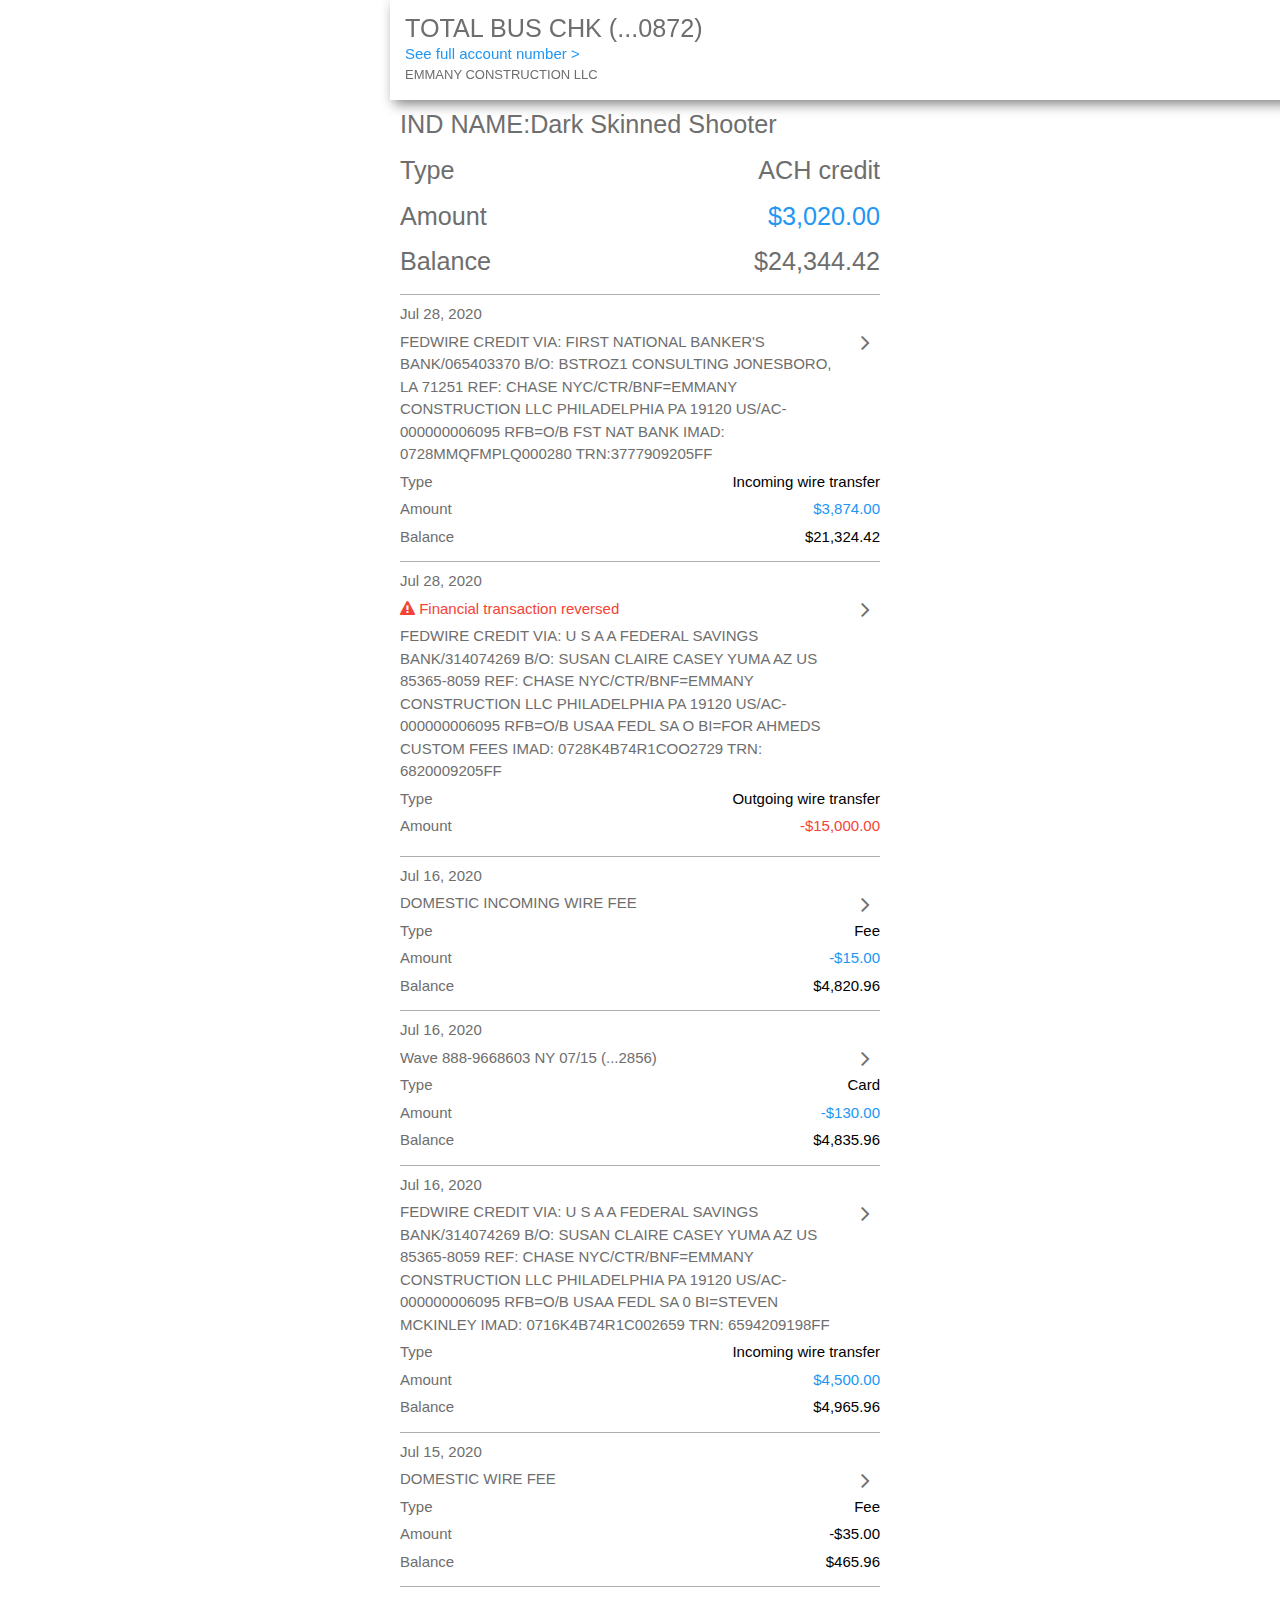
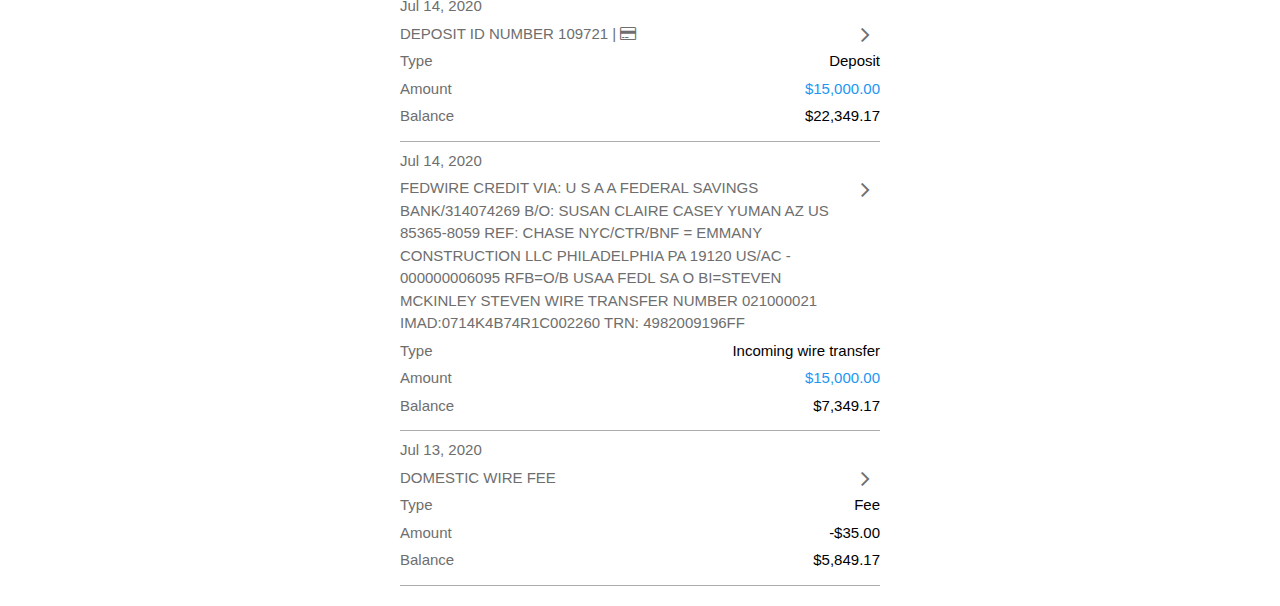
==== CHASE/index.html @ f34d3be8 "Add files via upload" ====
<!DOCTYPE html>
<html lang="en" dir="ltr">
  <head>
    <meta charset="utf-8">
    <title>Accounts | Online Banking</title>
    <!-- Compiled and minified CSS -->
        <link rel="stylesheet" href="https://cdnjs.cloudflare.com/ajax/libs/materialize/1.0.0/css/materialize.min.css">

        <!-- Compiled and minified JavaScript -->
        <script src="https://cdnjs.cloudflare.com/ajax/libs/materialize/1.0.0/js/materialize.min.js"></script>

        <!-- WARNING: POPO -->
        <!--Import Google Icon Font-->
      <link href="https://fonts.googleapis.com/icon?family=Material+Icons" rel="stylesheet">
        <meta name="viewport" content="width=device-width, initial-scale=1.0">
        <link rel="stylesheet" href="master.css">
        <link href="https://fonts.googleapis.com/icon?family=Material+Icons" rel="stylesheet">
        <link rel="stylesheet" href="https://cdnjs.cloudflare.com/ajax/libs/font-awesome/4.7.0/css/font-awesome.min.css">
  </head>
  <body>

    <div class="rw-1">
      <div class="content">
        <h3 class="flow-text">TOTAL BUS CHK (...0872)</h3>
        <p class="blue-text ligthen">See full account number > </p>
        <p class="flow-text" style="font-size: 13px;">EMMANY CONSTRUCTION LLC</p>
      </div>
    </div>

    <br><br><br><br>
    <div class="row rw-2">
      <ul class="cv">
        <li>
          <div class="row">
            <div class="col s12">
              <span class="flow-text">IND NAME:Dark Skinned Shooter</span>
            </div>

            <div class="col s12">
              <div class="col s6">
                <span class="flow-text">Type</span>
              </div>
              <div class="col s6 right-align">
                <span class="flow-text">ACH credit</span>
              </div>
            </div>

            <div class="col s12">
              <div class="col s6">
                <span class="flow-text">Amount</span>
              </div>
              <div class="col s6 right-align">
                <span class="flow-text blue-text">$3,020.00</span>
              </div>
            </div>

            <div class="col s12">
              <div class="col s6">
                <span class="flow-text">Balance</span>
              </div>
              <div class="col s6 right-align">
                <span class="flow-text">$24,344.42</span>
              </div>
            </div>
          </div>
        </li>

        <li>
          <i class="fa fa-angle-right ii"></i>
          <div class="row">
            Jul 28, 2020
          </div>
          <div class="row xc" id="xc">
            FEDWIRE CREDIT VIA: FIRST NATIONAL BANKER'S BANK/065403370 B/O: BSTROZ1
            CONSULTING JONESBORO, LA 71251 REF: CHASE NYC/CTR/BNF=EMMANY CONSTRUCTION
            LLC PHILADELPHIA PA 19120 US/AC- 000000006095 RFB=O/B FST NAT BANK IMAD:
            0728MMQFMPLQ000280 TRN:3777909205FF
          </div>
          <div class="row">
            <div class="col s6">
              Type
            </div>
            <div class="col s6 right-align BB">
              Incoming wire transfer
            </div>
          </div>
          <div class="row">
            <div class="col s6">
              Amount
            </div>
            <div class="col s6 right-align blue-text BB">
              $3,874.00
            </div>
          </div>
          <div class="row">
            <div class="col s6">
              Balance
            </div>
            <div class="col s6 right-align BB">
              $21,324.42
            </div>
          </div>
        </li>


        <li>
          <i class="fa fa-angle-right ii"></i>
          <div class="row">
            Jul 28, 2020
          </div>
          <div class="row red-text">
            <i class="fa fa-warning"></i>
            Financial transaction reversed
          </div>
          <div class="row" id="xc">
              FEDWIRE CREDIT VIA: U S A A FEDERAL SAVINGS BANK/314074269 B/O: SUSAN CLAIRE CASEY YUMA AZ US
            85365-8059 REF: CHASE NYC/CTR/BNF=EMMANY CONSTRUCTION LLC PHILADELPHIA PA 19120 US/AC-000000006095
            RFB=O/B USAA FEDL SA O BI=FOR AHMEDS CUSTOM FEES IMAD: 0728K4B74R1COO2729 TRN: 6820009205FF
          </div>
          <div class="row">
            <div class="col s6">
              Type
            </div>
            <div class="col s6 right-align BB">
              Outgoing wire transfer
            </div>
          </div>
          <div class="row">
            <div class="col s6">
              Amount
            </div>
            <div class="col s6 right-align red-text BB">
              -$15,000.00
            </div>
          </div>
          <div class="row">
          </div>
        </li>



        <li>
          <i class="fa fa-angle-right ii"></i>
          <div class="row">
            Jul 16, 2020
          </div>
          <div class="row xc" id="xc">
            DOMESTIC INCOMING WIRE FEE
          </div>
          <div class="row">
            <div class="col s6">
              Type
            </div>
            <div class="col s6 right-align BB">
              Fee
            </div>
          </div>
          <div class="row">
            <div class="col s6">
              Amount
            </div>
            <div class="col s6 right-align blue-text BB">
              -$15.00
            </div>
          </div>
          <div class="row">
            <div class="col s6">
              Balance
            </div>
            <div class="col s6 right-align BB">
              $4,820.96
            </div>
          </div>
        </li>

        <li>
          <i class="fa fa-angle-right ii"></i>
          <div class="row">
            Jul 16, 2020
          </div>
          <div class="row xc" id="xc">
            Wave 888-9668603 NY 07/15 (...2856)
          </div>
          <div class="row">
            <div class="col s6">
              Type
            </div>
            <div class="col s6 right-align BB">
              Card
            </div>
          </div>
          <div class="row">
            <div class="col s6">
              Amount
            </div>
            <div class="col s6 right-align blue-text BB">
              -$130.00
            </div>
          </div>
          <div class="row">
            <div class="col s6">
              Balance
            </div>
            <div class="col s6 right-align BB">
              $4,835.96
            </div>
          </div>
        </li>

        <li>
          <i class="fa fa-angle-right ii"></i>
          <div class="row">
            Jul 16, 2020
          </div>
          <div class="row xc" id="xc">
            FEDWIRE CREDIT VIA: U S A A FEDERAL SAVINGS BANK/314074269 B/O: SUSAN CLAIRE CASEY YUMA AZ US 85365-8059 REF:
            CHASE NYC/CTR/BNF=EMMANY CONSTRUCTION LLC PHILADELPHIA PA 19120 US/AC-000000006095 RFB=O/B USAA FEDL SA 0 BI=STEVEN
            MCKINLEY IMAD: 0716K4B74R1C002659 TRN: 6594209198FF

          </div>
          <div class="row">
            <div class="col s6">
              Type
            </div>
            <div class="col s6 right-align BB">
              Incoming  wire transfer
            </div>
          </div>
          <div class="row">
            <div class="col s6">
              Amount
            </div>
            <div class="col s6 right-align blue-text BB">
              $4,500.00
            </div>
          </div>
          <div class="row">
            <div class="col s6">
              Balance
            </div>
            <div class="col s6 right-align BB">
              $4,965.96
            </div>
          </div>
        </li>

        <li>
          <i class="fa fa-angle-right ii"></i>
          <div class="row">
            Jul 15, 2020
          </div>
          <div class="row xc" id="xc">
            DOMESTIC WIRE FEE

          </div>
          <div class="row">
            <div class="col s6">
              Type
            </div>
            <div class="col s6 right-align BB">
              Fee
            </div>
          </div>
          <div class="row">
            <div class="col s6">
              Amount
            </div>
            <div class="col s6 right-align black-text BB">
              -$35.00
            </div>
          </div>
          <div class="row">
            <div class="col s6">
              Balance
            </div>
            <div class="col s6 right-align BB">
              $465.96
            </div>
          </div>
        </li>

        <li>
          <i class="fa fa-angle-right ii"></i>
          <div class="row">
            Jul 14, 2020
          </div>
          <div class="row xc" id="xc">
            DEPOSIT ID NUMBER 109721 | <i class="fa fa-credit-card"></i>
          </div>
          <div class="row">
            <div class="col s6">
              Type
            </div>
            <div class="col s6 right-align BB">
              Deposit
            </div>
          </div>
          <div class="row">
            <div class="col s6">
              Amount
            </div>
            <div class="col s6 right-align blue-text BB">
              $15,000.00
            </div>
          </div>
          <div class="row">
            <div class="col s6">
              Balance
            </div>
            <div class="col s6 right-align BB">
              $22,349.17
            </div>
          </div>
        </li>

        <li>
          <i class="fa fa-angle-right ii"></i>
          <div class="row">
            Jul 14, 2020
          </div>
          <div class="row xc" id="xc">
            FEDWIRE CREDIT VIA: U S A A FEDERAL SAVINGS BANK/314074269 B/O: SUSAN CLAIRE CASEY YUMAN AZ US
            85365-8059 REF: CHASE NYC/CTR/BNF = EMMANY CONSTRUCTION LLC PHILADELPHIA PA 19120 US/AC - 000000006095
             RFB=O/B USAA FEDL SA O BI=STEVEN MCKINLEY STEVEN WIRE TRANSFER NUMBER 021000021 IMAD:0714K4B74R1C002260
             TRN: 4982009196FF
          </div>
          <div class="row">
            <div class="col s6">
              Type
            </div>
            <div class="col s6 right-align BB">
              Incoming wire transfer
            </div>
          </div>
          <div class="row">
            <div class="col s6">
              Amount
            </div>
            <div class="col s6 right-align blue-text BB">
              $15,000.00
            </div>
          </div>
          <div class="row">
            <div class="col s6">
              Balance
            </div>
            <div class="col s6 right-align BB">
              $7,349.17
            </div>
          </div>
        </li>

        <li>
          <i class="fa fa-angle-right ii"></i>
          <div class="row">
            Jul 13, 2020
          </div>
          <div class="row xc" id="xc">
            DOMESTIC WIRE FEE
          </div>
          <div class="row">
            <div class="col s6">
              Type
            </div>
            <div class="col s6 right-align BB">
              Fee
            </div>
          </div>
          <div class="row">
            <div class="col s6">
              Amount
            </div>
            <div class="col s6 right-align black-text BB">
              -$35.00
            </div>
          </div>
          <div class="row">
            <div class="col s6">
              Balance
            </div>
            <div class="col s6 right-align BB">
              $5,849.17
            </div>
          </div>
        </li>
      </ul>
    </div>

  </body>
</html>
---- CHASE/master.css ----
body{
  font-family: 'Roboto', sans-serif;
  max-width: 500px;
  margin: auto;
  color: #6e6e6e;
}

*{
  margin: 0;
  padding: 0;
}
h3{
  padding: 0;
  margin: 0;
}
.rw-1{
  position: fixed;
  width: 100%;
  padding: 15px;
  box-shadow: 4px 4px 12px grey;
  z-index: 555;
  background: white;
}
.BB{
  color: #000;
}
.rw-2{
  width: 100%;
  padding: 0 10px;
}

ul li{
  border-bottom: 0.5px solid #adadad;
  padding: 8PX 0;
  position: relative;
}
.cv .row{
  margin-bottom: 5px;
}
.cv .col{
  padding: 0;
}
.s12{
  margin-top: 8px;
}
#xc{
  padding-right: 47px;
}
.ii{
  position: absolute;
  top: 35px;
  font-size: 25px!important;
  right: 10px;
}
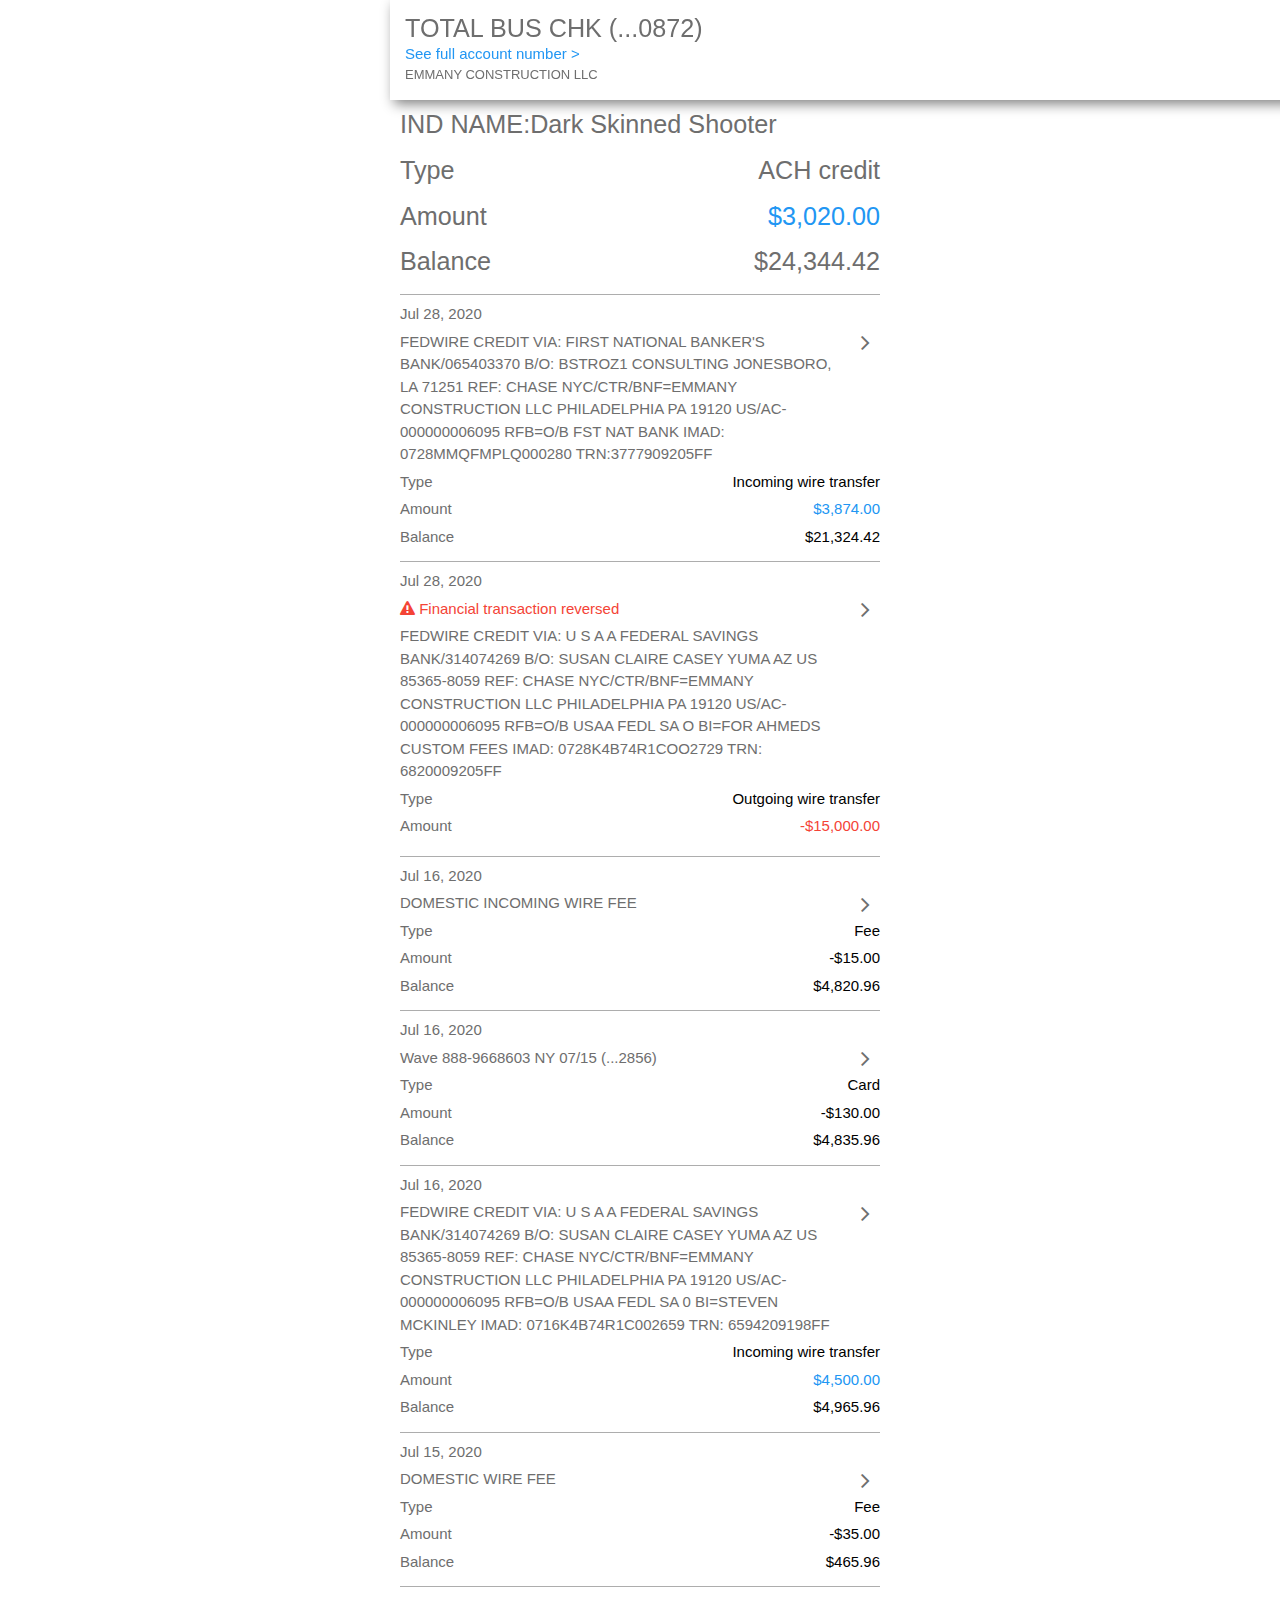
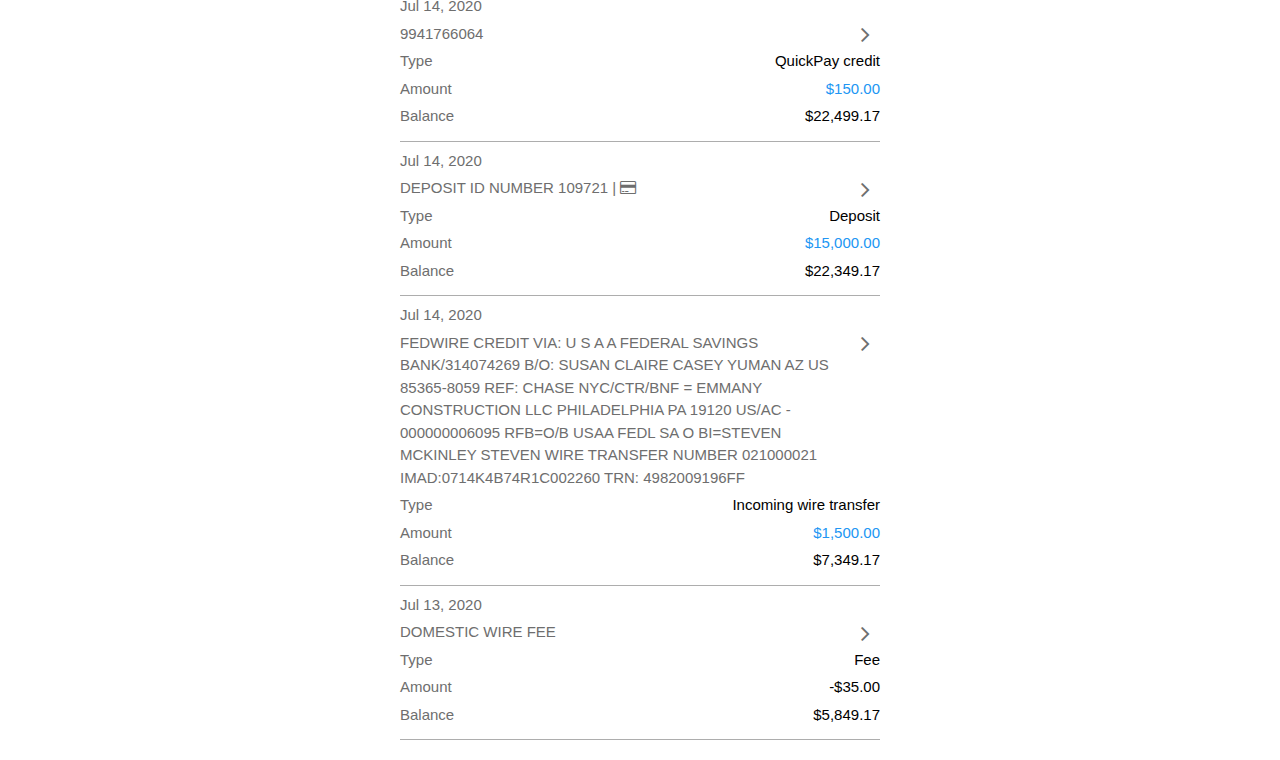
==== commit ea06b58b: "Update index.html" ====
--- a/CHASE/index.html
+++ b/CHASE/index.html
@@ -159,7 +159,7 @@
             <div class="col s6">
               Amount
             </div>
-            <div class="col s6 right-align blue-text BB">
+            <div class="col s6 right-align black-text BB">
               -$15.00
             </div>
           </div>
@@ -193,7 +193,7 @@
             <div class="col s6">
               Amount
             </div>
-            <div class="col s6 right-align blue-text BB">
+            <div class="col s6 right-align black-text BB">
               -$130.00
             </div>
           </div>
@@ -275,6 +275,40 @@
             </div>
             <div class="col s6 right-align BB">
               $465.96
+            </div>
+          </div>
+        </li>
+
+        <li>
+          <i class="fa fa-angle-right ii"></i>
+          <div class="row">
+            Jul 14, 2020
+          </div>
+          <div class="row xc" id="xc">
+            9941766064
+          </div>
+          <div class="row">
+            <div class="col s6">
+              Type
+            </div>
+            <div class="col s6 right-align BB">
+              QuickPay credit
+            </div>
+          </div>
+          <div class="row">
+            <div class="col s6">
+              Amount
+            </div>
+            <div class="col s6 right-align blue-text BB">
+              $150.00
+            </div>
+          </div>
+          <div class="row">
+            <div class="col s6">
+              Balance
+            </div>
+            <div class="col s6 right-align BB">
+              $22,499.17
             </div>
           </div>
         </li>
@@ -337,7 +371,7 @@
               Amount
             </div>
             <div class="col s6 right-align blue-text BB">
-              $15,000.00
+              $1,500.00
             </div>
           </div>
           <div class="row">
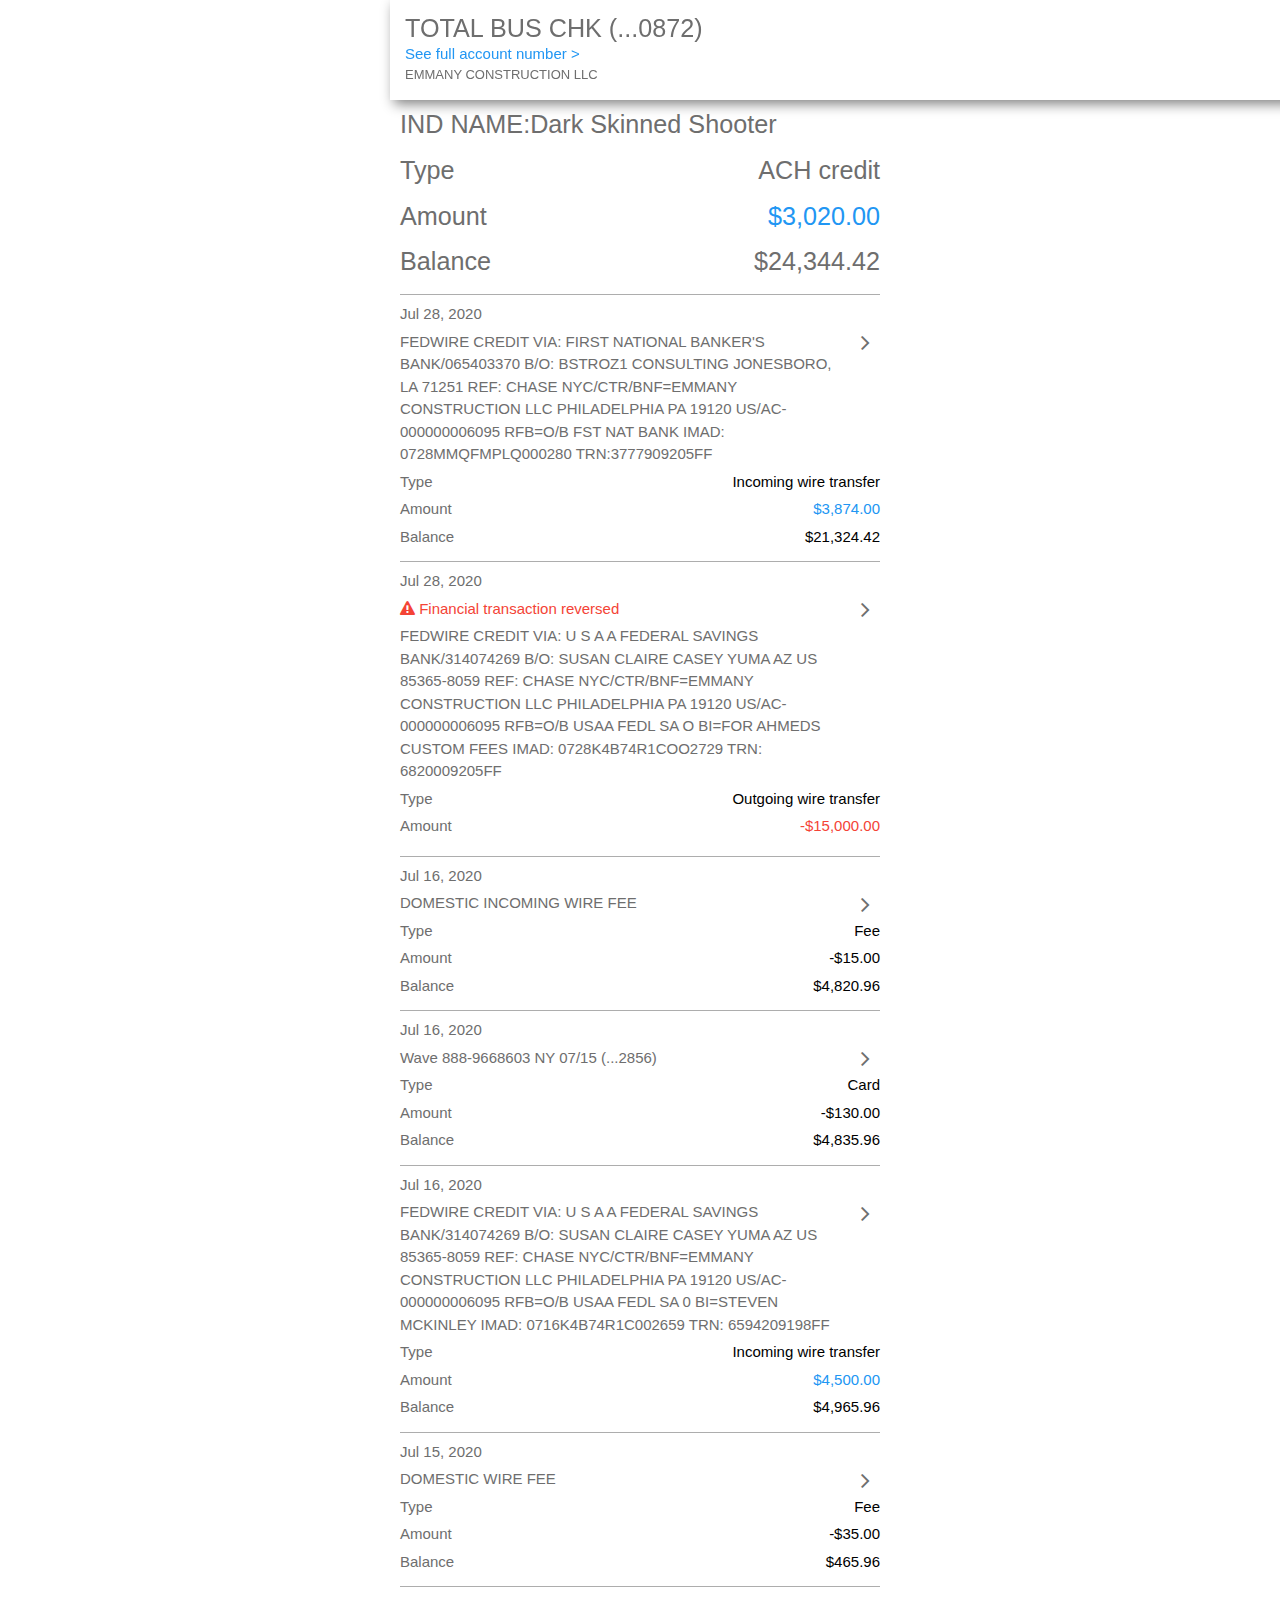
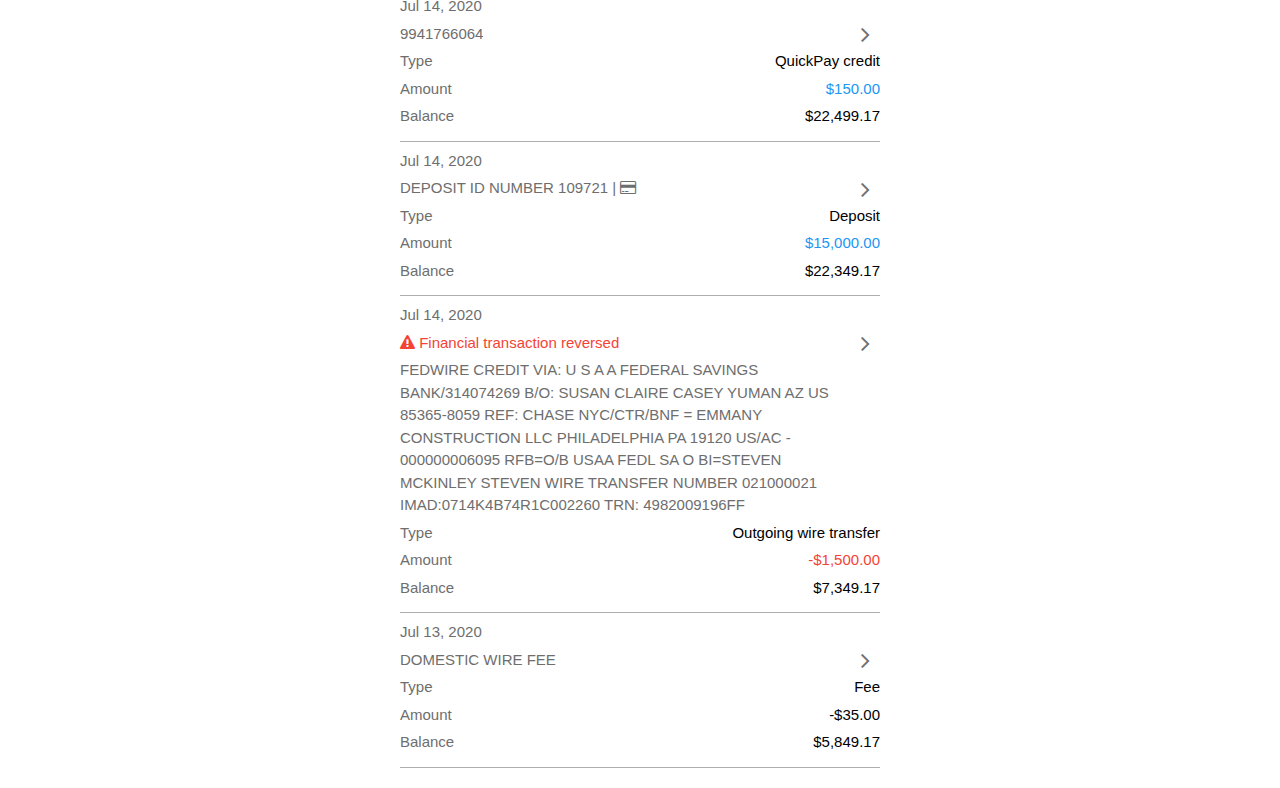
==== commit cf5377bd: "Update index.html" ====
--- a/CHASE/index.html
+++ b/CHASE/index.html
@@ -352,6 +352,10 @@
           <div class="row">
             Jul 14, 2020
           </div>
+          <div class="row red-text">
+            <i class="fa fa-warning"></i>
+            Financial transaction reversed
+          </div>
           <div class="row xc" id="xc">
             FEDWIRE CREDIT VIA: U S A A FEDERAL SAVINGS BANK/314074269 B/O: SUSAN CLAIRE CASEY YUMAN AZ US
             85365-8059 REF: CHASE NYC/CTR/BNF = EMMANY CONSTRUCTION LLC PHILADELPHIA PA 19120 US/AC - 000000006095
@@ -363,15 +367,15 @@
               Type
             </div>
             <div class="col s6 right-align BB">
-              Incoming wire transfer
-            </div>
-          </div>
-          <div class="row">
-            <div class="col s6">
-              Amount
-            </div>
-            <div class="col s6 right-align blue-text BB">
-              $1,500.00
+              Outgoing wire transfer
+            </div>
+          </div>
+          <div class="row">
+            <div class="col s6">
+              Amount
+            </div>
+            <div class="col s6 right-align red-text BB">
+              -$1,500.00
             </div>
           </div>
           <div class="row">
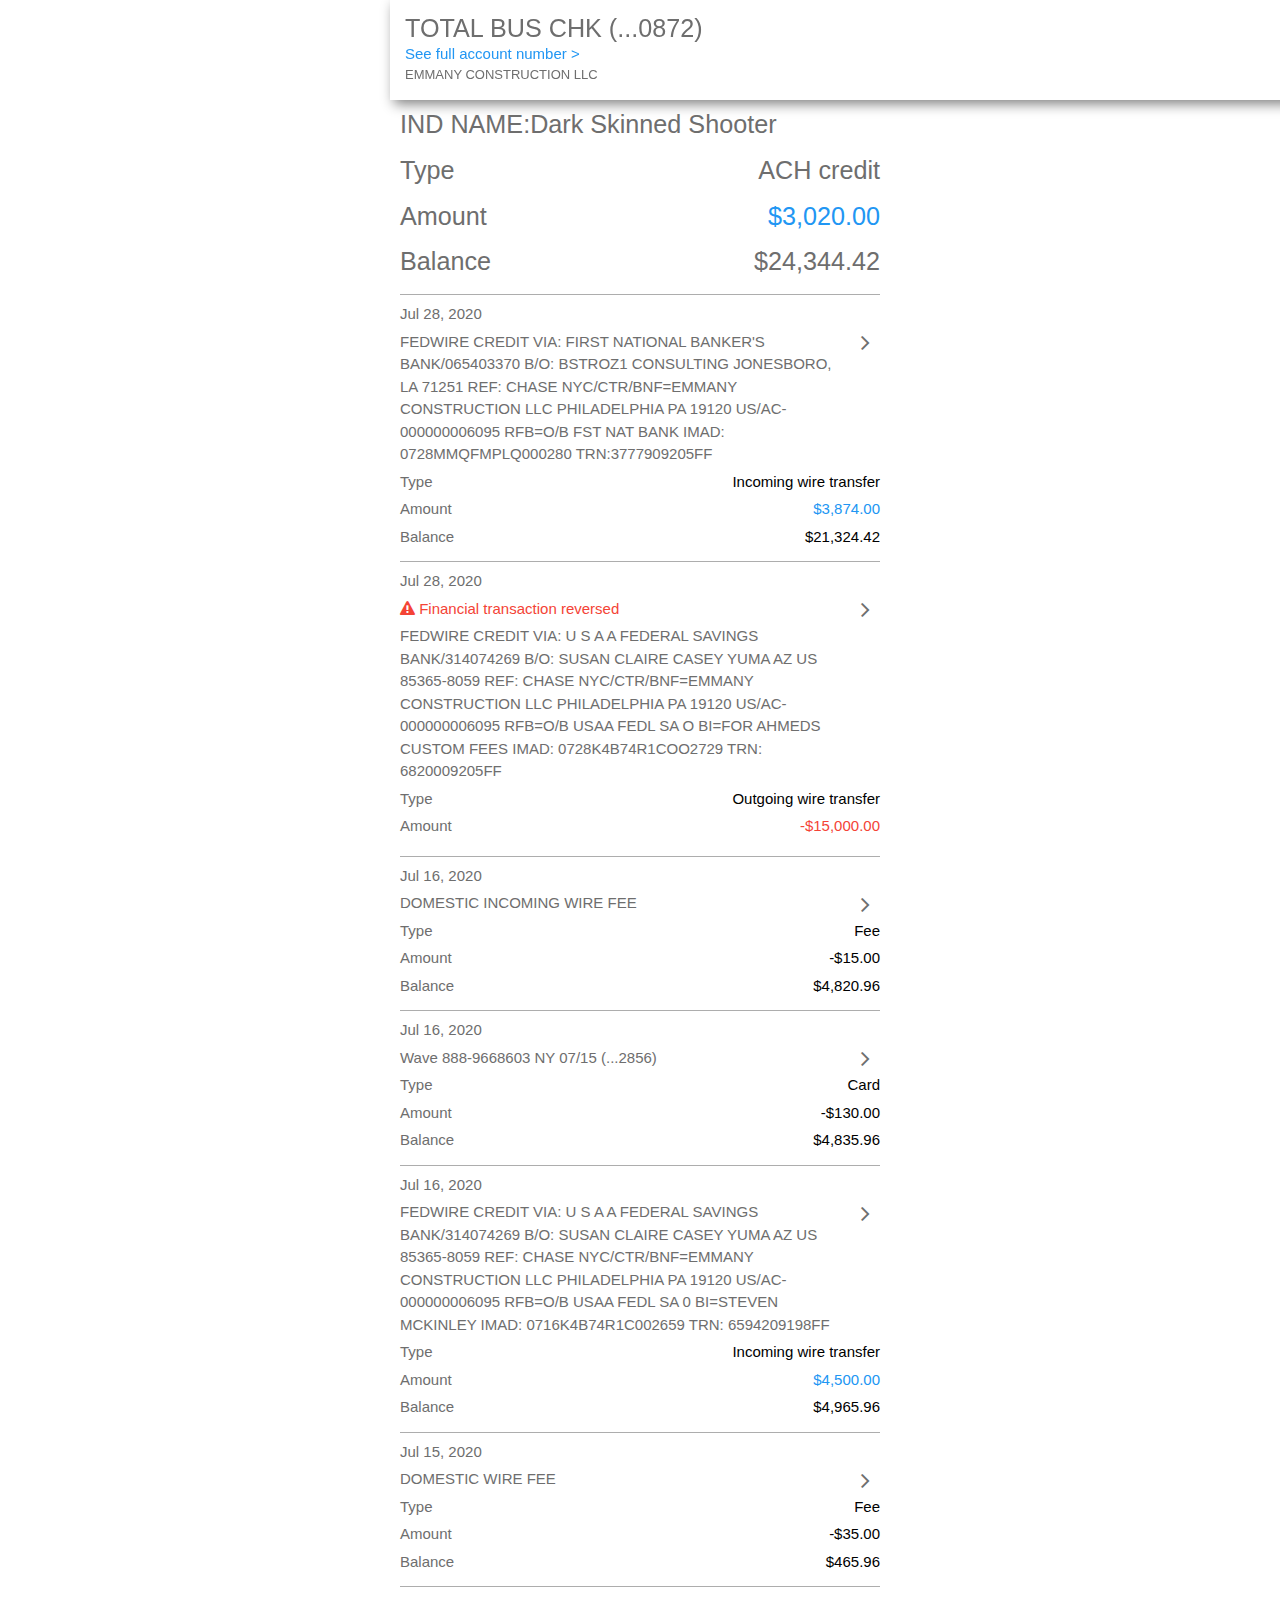
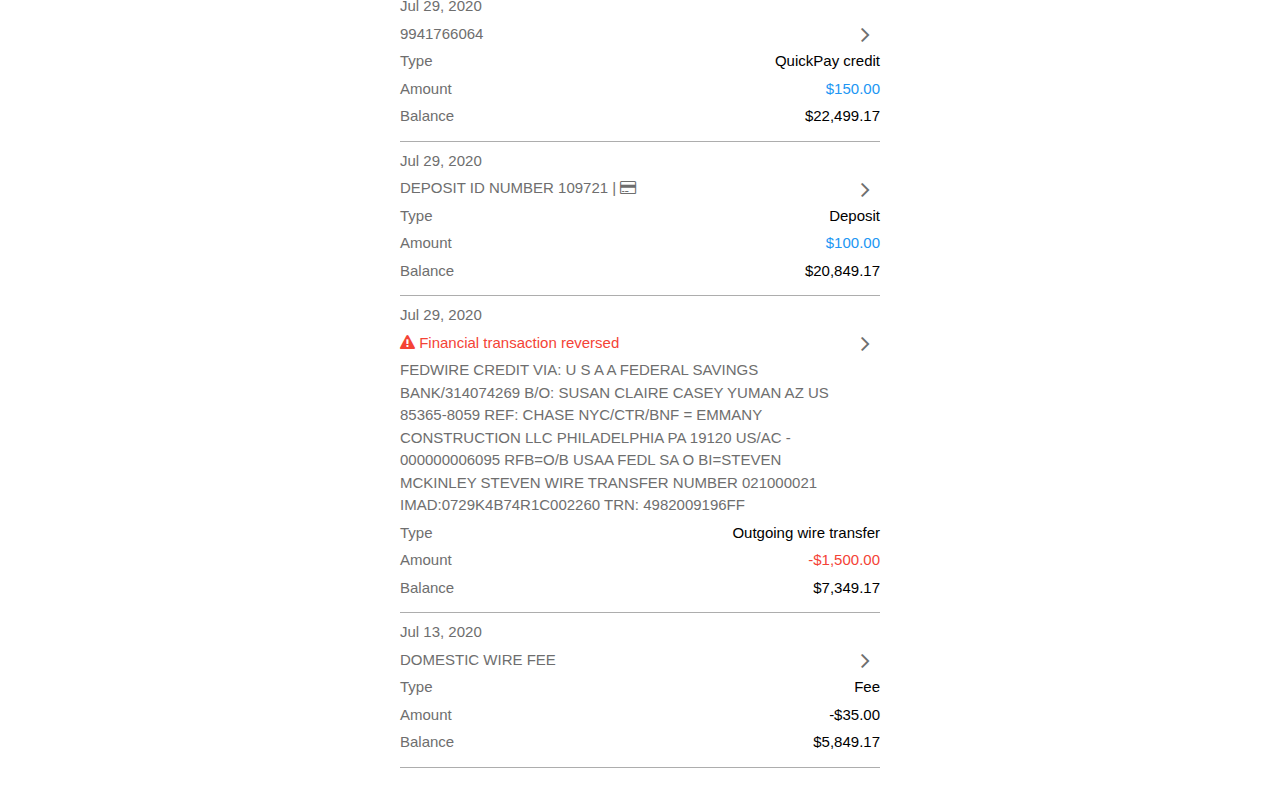
==== commit a7cace1f: "Update index.html" ====
--- a/CHASE/index.html
+++ b/CHASE/index.html
@@ -282,7 +282,7 @@
         <li>
           <i class="fa fa-angle-right ii"></i>
           <div class="row">
-            Jul 14, 2020
+            Jul 29, 2020
           </div>
           <div class="row xc" id="xc">
             9941766064
@@ -316,7 +316,7 @@
         <li>
           <i class="fa fa-angle-right ii"></i>
           <div class="row">
-            Jul 14, 2020
+            Jul 29, 2020
           </div>
           <div class="row xc" id="xc">
             DEPOSIT ID NUMBER 109721 | <i class="fa fa-credit-card"></i>
@@ -334,23 +334,23 @@
               Amount
             </div>
             <div class="col s6 right-align blue-text BB">
-              $15,000.00
-            </div>
-          </div>
-          <div class="row">
-            <div class="col s6">
-              Balance
-            </div>
-            <div class="col s6 right-align BB">
-              $22,349.17
-            </div>
-          </div>
-        </li>
-
-        <li>
-          <i class="fa fa-angle-right ii"></i>
-          <div class="row">
-            Jul 14, 2020
+              $100.00
+            </div>
+          </div>
+          <div class="row">
+            <div class="col s6">
+              Balance
+            </div>
+            <div class="col s6 right-align BB">
+              $20,849.17
+            </div>
+          </div>
+        </li>
+
+        <li>
+          <i class="fa fa-angle-right ii"></i>
+          <div class="row">
+            Jul 29, 2020
           </div>
           <div class="row red-text">
             <i class="fa fa-warning"></i>
@@ -359,7 +359,7 @@
           <div class="row xc" id="xc">
             FEDWIRE CREDIT VIA: U S A A FEDERAL SAVINGS BANK/314074269 B/O: SUSAN CLAIRE CASEY YUMAN AZ US
             85365-8059 REF: CHASE NYC/CTR/BNF = EMMANY CONSTRUCTION LLC PHILADELPHIA PA 19120 US/AC - 000000006095
-             RFB=O/B USAA FEDL SA O BI=STEVEN MCKINLEY STEVEN WIRE TRANSFER NUMBER 021000021 IMAD:0714K4B74R1C002260
+             RFB=O/B USAA FEDL SA O BI=STEVEN MCKINLEY STEVEN WIRE TRANSFER NUMBER 021000021 IMAD:0729K4B74R1C002260
              TRN: 4982009196FF
           </div>
           <div class="row">
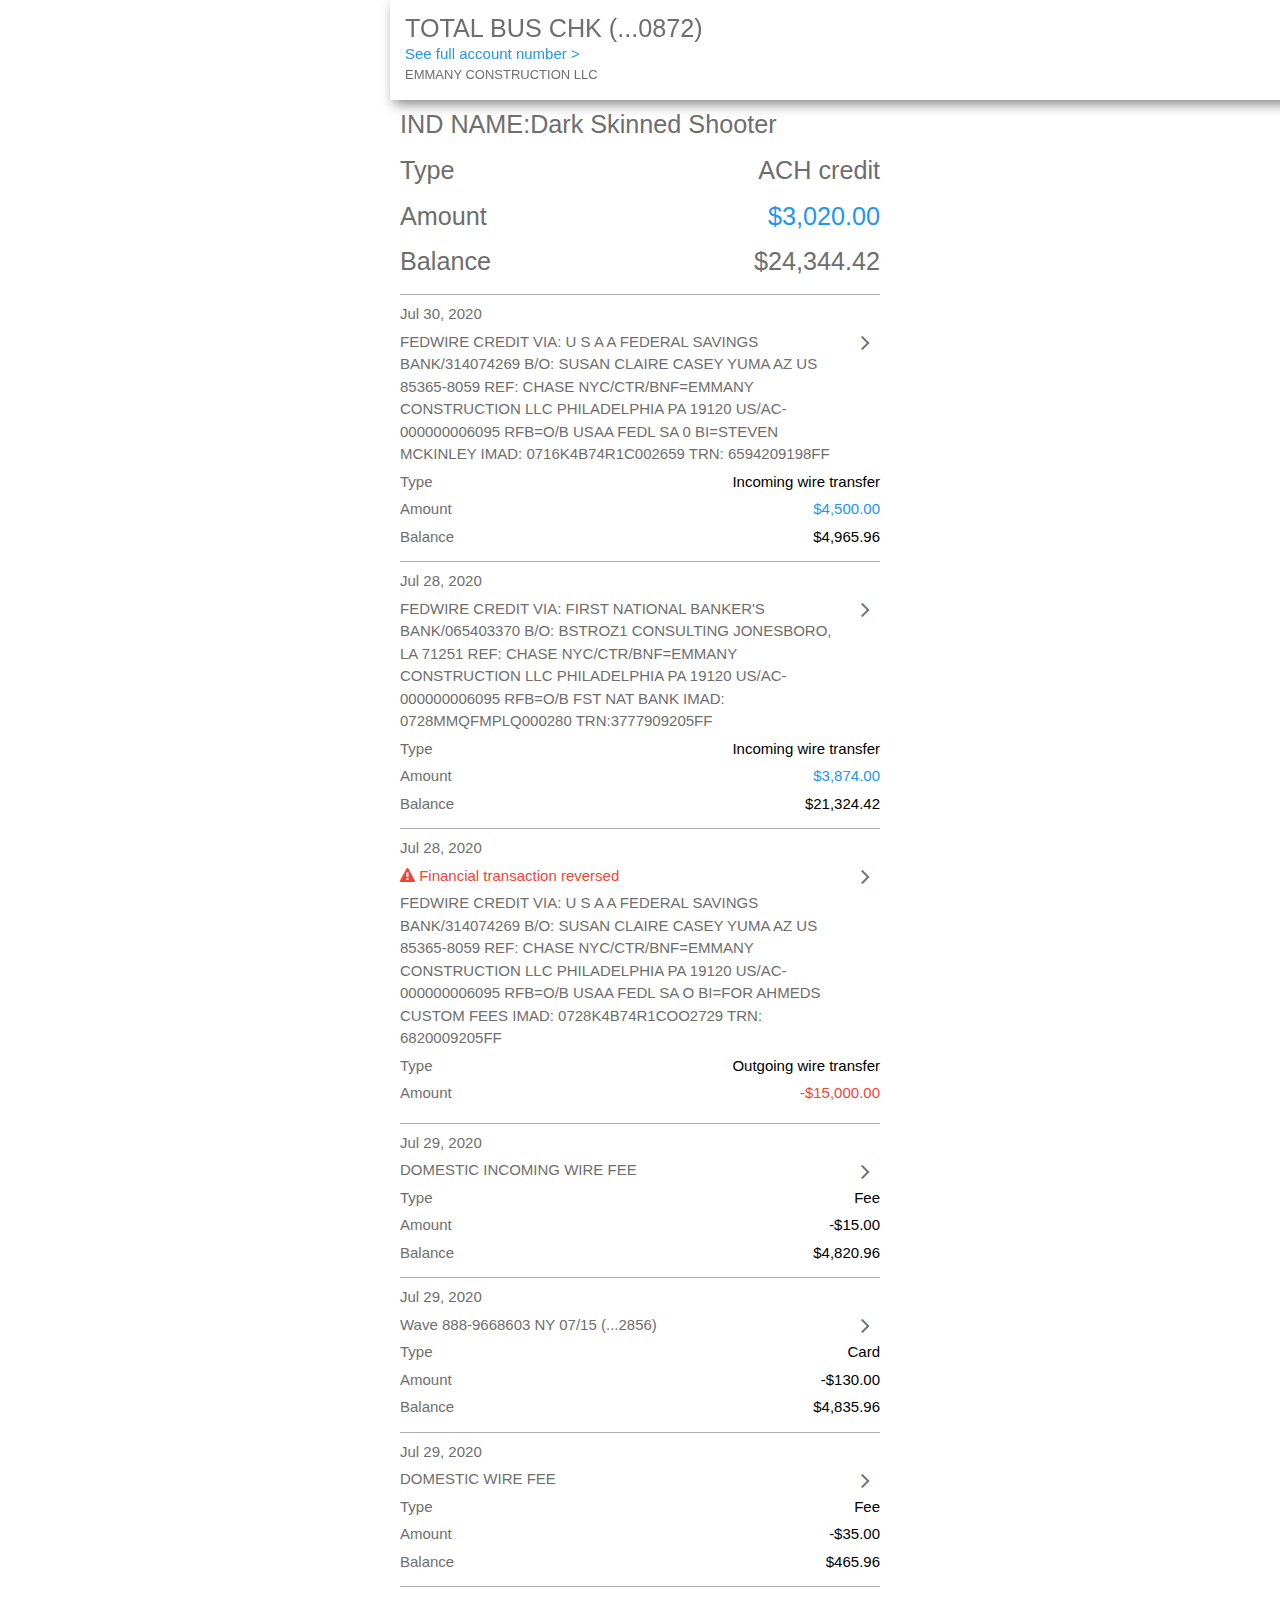
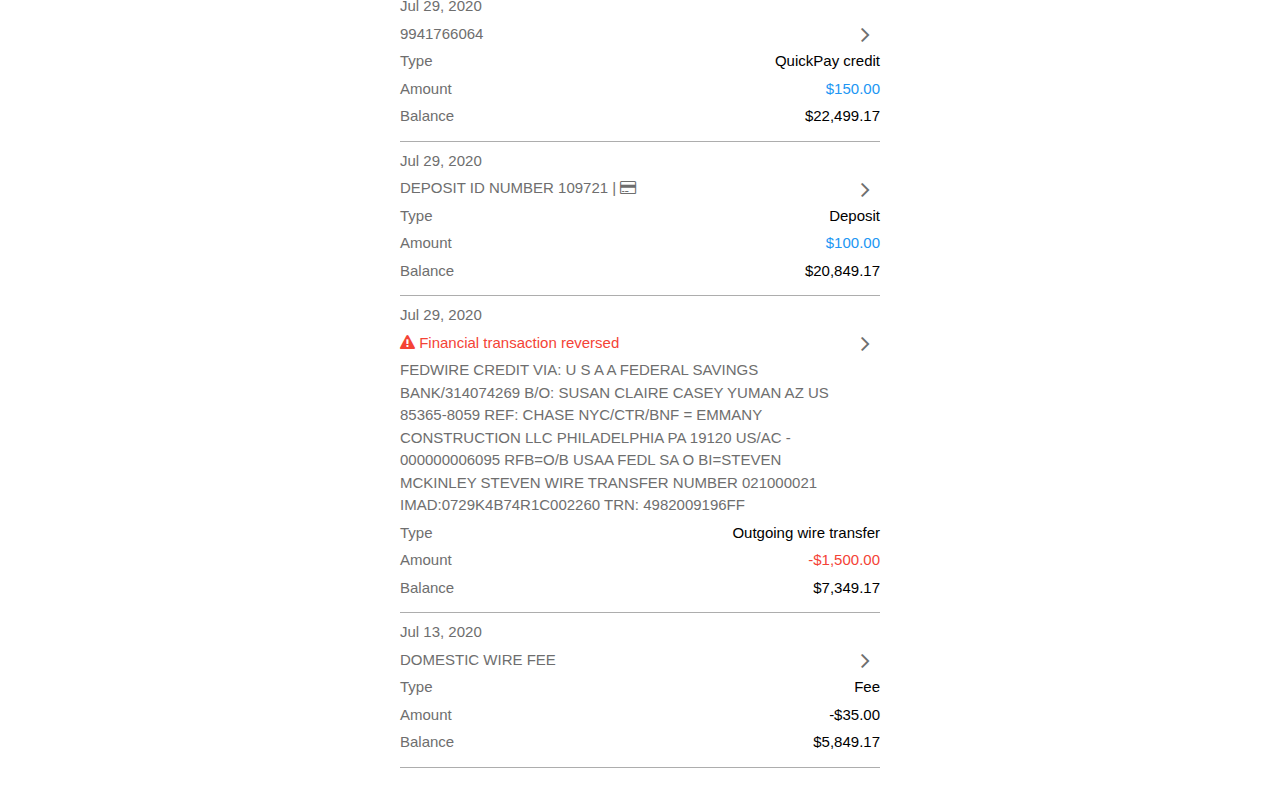
==== commit 82aa79ff: "Update index.html" ====
--- a/CHASE/index.html
+++ b/CHASE/index.html
@@ -64,6 +64,43 @@
             </div>
           </div>
         </li>
+        <!-- WARNING: 30TH -->
+        <li>
+          <i class="fa fa-angle-right ii"></i>
+          <div class="row">
+            Jul 30, 2020
+          </div>
+          <div class="row xc" id="xc">
+            FEDWIRE CREDIT VIA: U S A A FEDERAL SAVINGS BANK/314074269 B/O: SUSAN CLAIRE CASEY YUMA AZ US 85365-8059 REF:
+            CHASE NYC/CTR/BNF=EMMANY CONSTRUCTION LLC PHILADELPHIA PA 19120 US/AC-000000006095 RFB=O/B USAA FEDL SA 0 BI=STEVEN
+            MCKINLEY IMAD: 0716K4B74R1C002659 TRN: 6594209198FF
+
+          </div>
+          <div class="row">
+            <div class="col s6">
+              Type
+            </div>
+            <div class="col s6 right-align BB">
+              Incoming  wire transfer
+            </div>
+          </div>
+          <div class="row">
+            <div class="col s6">
+              Amount
+            </div>
+            <div class="col s6 right-align blue-text BB">
+              $4,500.00
+            </div>
+          </div>
+          <div class="row">
+            <div class="col s6">
+              Balance
+            </div>
+            <div class="col s6 right-align BB">
+              $4,965.96
+            </div>
+          </div>
+        </li>
 
         <li>
           <i class="fa fa-angle-right ii"></i>
@@ -138,11 +175,11 @@
         </li>
 
 
-
-        <li>
-          <i class="fa fa-angle-right ii"></i>
-          <div class="row">
-            Jul 16, 2020
+        <!-- WARNING: 29th -->
+        <li>
+          <i class="fa fa-angle-right ii"></i>
+          <div class="row">
+            Jul 29, 2020
           </div>
           <div class="row xc" id="xc">
             DOMESTIC INCOMING WIRE FEE
@@ -176,7 +213,7 @@
         <li>
           <i class="fa fa-angle-right ii"></i>
           <div class="row">
-            Jul 16, 2020
+            Jul 29, 2020
           </div>
           <div class="row xc" id="xc">
             Wave 888-9668603 NY 07/15 (...2856)
@@ -207,47 +244,11 @@
           </div>
         </li>
 
-        <li>
-          <i class="fa fa-angle-right ii"></i>
-          <div class="row">
-            Jul 16, 2020
-          </div>
-          <div class="row xc" id="xc">
-            FEDWIRE CREDIT VIA: U S A A FEDERAL SAVINGS BANK/314074269 B/O: SUSAN CLAIRE CASEY YUMA AZ US 85365-8059 REF:
-            CHASE NYC/CTR/BNF=EMMANY CONSTRUCTION LLC PHILADELPHIA PA 19120 US/AC-000000006095 RFB=O/B USAA FEDL SA 0 BI=STEVEN
-            MCKINLEY IMAD: 0716K4B74R1C002659 TRN: 6594209198FF
-
-          </div>
-          <div class="row">
-            <div class="col s6">
-              Type
-            </div>
-            <div class="col s6 right-align BB">
-              Incoming  wire transfer
-            </div>
-          </div>
-          <div class="row">
-            <div class="col s6">
-              Amount
-            </div>
-            <div class="col s6 right-align blue-text BB">
-              $4,500.00
-            </div>
-          </div>
-          <div class="row">
-            <div class="col s6">
-              Balance
-            </div>
-            <div class="col s6 right-align BB">
-              $4,965.96
-            </div>
-          </div>
-        </li>
-
-        <li>
-          <i class="fa fa-angle-right ii"></i>
-          <div class="row">
-            Jul 15, 2020
+
+        <li>
+          <i class="fa fa-angle-right ii"></i>
+          <div class="row">
+            Jul 29, 2020
           </div>
           <div class="row xc" id="xc">
             DOMESTIC WIRE FEE
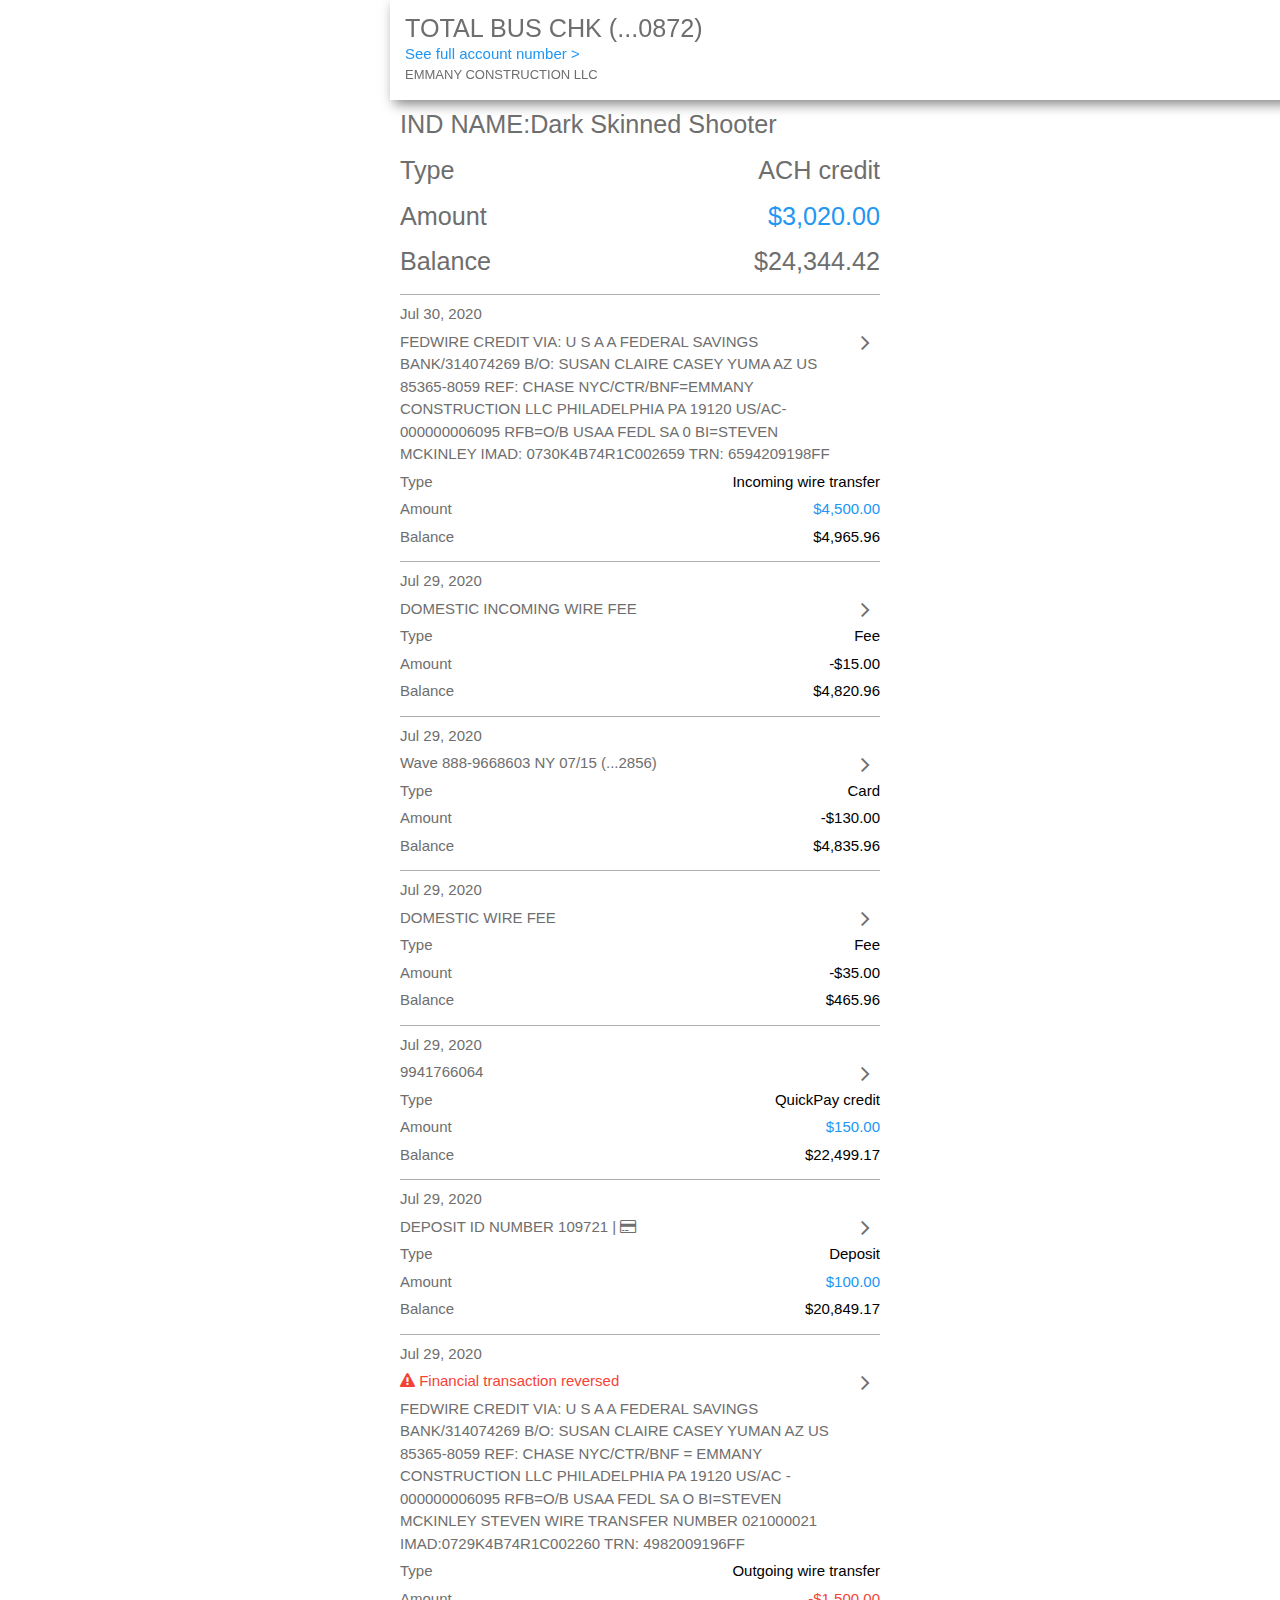
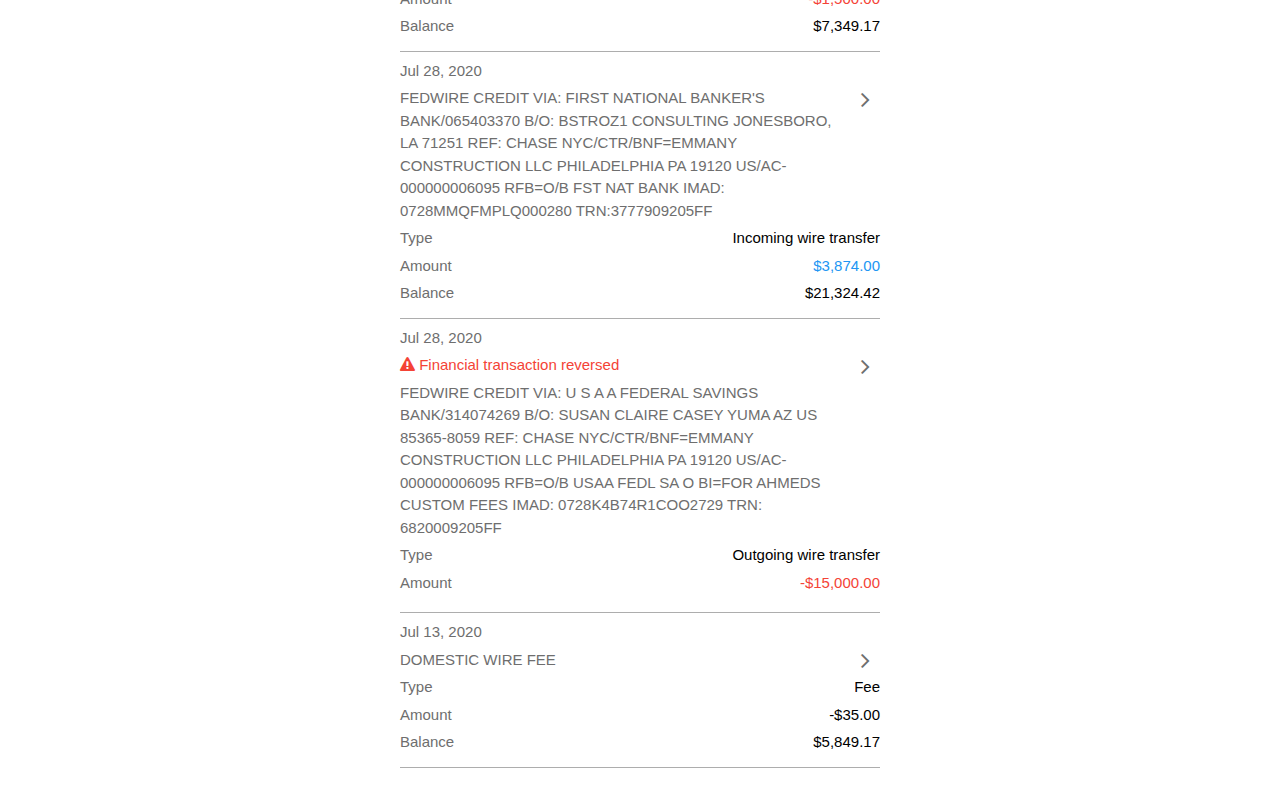
==== commit 2a3f0b3b: "Update index.html" ====
--- a/CHASE/index.html
+++ b/CHASE/index.html
@@ -73,7 +73,7 @@
           <div class="row xc" id="xc">
             FEDWIRE CREDIT VIA: U S A A FEDERAL SAVINGS BANK/314074269 B/O: SUSAN CLAIRE CASEY YUMA AZ US 85365-8059 REF:
             CHASE NYC/CTR/BNF=EMMANY CONSTRUCTION LLC PHILADELPHIA PA 19120 US/AC-000000006095 RFB=O/B USAA FEDL SA 0 BI=STEVEN
-            MCKINLEY IMAD: 0716K4B74R1C002659 TRN: 6594209198FF
+            MCKINLEY IMAD: 0730K4B74R1C002659 TRN: 6594209198FF
 
           </div>
           <div class="row">
@@ -102,6 +102,221 @@
           </div>
         </li>
 
+        <!-- WARNING: 29th -->
+        <li>
+          <i class="fa fa-angle-right ii"></i>
+          <div class="row">
+            Jul 29, 2020
+          </div>
+          <div class="row xc" id="xc">
+            DOMESTIC INCOMING WIRE FEE
+          </div>
+          <div class="row">
+            <div class="col s6">
+              Type
+            </div>
+            <div class="col s6 right-align BB">
+              Fee
+            </div>
+          </div>
+          <div class="row">
+            <div class="col s6">
+              Amount
+            </div>
+            <div class="col s6 right-align black-text BB">
+              -$15.00
+            </div>
+          </div>
+          <div class="row">
+            <div class="col s6">
+              Balance
+            </div>
+            <div class="col s6 right-align BB">
+              $4,820.96
+            </div>
+          </div>
+        </li>
+
+        <li>
+          <i class="fa fa-angle-right ii"></i>
+          <div class="row">
+            Jul 29, 2020
+          </div>
+          <div class="row xc" id="xc">
+            Wave 888-9668603 NY 07/15 (...2856)
+          </div>
+          <div class="row">
+            <div class="col s6">
+              Type
+            </div>
+            <div class="col s6 right-align BB">
+              Card
+            </div>
+          </div>
+          <div class="row">
+            <div class="col s6">
+              Amount
+            </div>
+            <div class="col s6 right-align black-text BB">
+              -$130.00
+            </div>
+          </div>
+          <div class="row">
+            <div class="col s6">
+              Balance
+            </div>
+            <div class="col s6 right-align BB">
+              $4,835.96
+            </div>
+          </div>
+        </li>
+
+
+        <li>
+          <i class="fa fa-angle-right ii"></i>
+          <div class="row">
+            Jul 29, 2020
+          </div>
+          <div class="row xc" id="xc">
+            DOMESTIC WIRE FEE
+
+          </div>
+          <div class="row">
+            <div class="col s6">
+              Type
+            </div>
+            <div class="col s6 right-align BB">
+              Fee
+            </div>
+          </div>
+          <div class="row">
+            <div class="col s6">
+              Amount
+            </div>
+            <div class="col s6 right-align black-text BB">
+              -$35.00
+            </div>
+          </div>
+          <div class="row">
+            <div class="col s6">
+              Balance
+            </div>
+            <div class="col s6 right-align BB">
+              $465.96
+            </div>
+          </div>
+        </li>
+
+        <li>
+          <i class="fa fa-angle-right ii"></i>
+          <div class="row">
+            Jul 29, 2020
+          </div>
+          <div class="row xc" id="xc">
+            9941766064
+          </div>
+          <div class="row">
+            <div class="col s6">
+              Type
+            </div>
+            <div class="col s6 right-align BB">
+              QuickPay credit
+            </div>
+          </div>
+          <div class="row">
+            <div class="col s6">
+              Amount
+            </div>
+            <div class="col s6 right-align blue-text BB">
+              $150.00
+            </div>
+          </div>
+          <div class="row">
+            <div class="col s6">
+              Balance
+            </div>
+            <div class="col s6 right-align BB">
+              $22,499.17
+            </div>
+          </div>
+        </li>
+
+        <li>
+          <i class="fa fa-angle-right ii"></i>
+          <div class="row">
+            Jul 29, 2020
+          </div>
+          <div class="row xc" id="xc">
+            DEPOSIT ID NUMBER 109721 | <i class="fa fa-credit-card"></i>
+          </div>
+          <div class="row">
+            <div class="col s6">
+              Type
+            </div>
+            <div class="col s6 right-align BB">
+              Deposit
+            </div>
+          </div>
+          <div class="row">
+            <div class="col s6">
+              Amount
+            </div>
+            <div class="col s6 right-align blue-text BB">
+              $100.00
+            </div>
+          </div>
+          <div class="row">
+            <div class="col s6">
+              Balance
+            </div>
+            <div class="col s6 right-align BB">
+              $20,849.17
+            </div>
+          </div>
+        </li>
+
+        <li>
+          <i class="fa fa-angle-right ii"></i>
+          <div class="row">
+            Jul 29, 2020
+          </div>
+          <div class="row red-text">
+            <i class="fa fa-warning"></i>
+            Financial transaction reversed
+          </div>
+          <div class="row xc" id="xc">
+            FEDWIRE CREDIT VIA: U S A A FEDERAL SAVINGS BANK/314074269 B/O: SUSAN CLAIRE CASEY YUMAN AZ US
+            85365-8059 REF: CHASE NYC/CTR/BNF = EMMANY CONSTRUCTION LLC PHILADELPHIA PA 19120 US/AC - 000000006095
+             RFB=O/B USAA FEDL SA O BI=STEVEN MCKINLEY STEVEN WIRE TRANSFER NUMBER 021000021 IMAD:0729K4B74R1C002260
+             TRN: 4982009196FF
+          </div>
+          <div class="row">
+            <div class="col s6">
+              Type
+            </div>
+            <div class="col s6 right-align BB">
+              Outgoing wire transfer
+            </div>
+          </div>
+          <div class="row">
+            <div class="col s6">
+              Amount
+            </div>
+            <div class="col s6 right-align red-text BB">
+              -$1,500.00
+            </div>
+          </div>
+          <div class="row">
+            <div class="col s6">
+              Balance
+            </div>
+            <div class="col s6 right-align BB">
+              $7,349.17
+            </div>
+          </div>
+        </li>
+
+        <!-- WARNING: 28th  -->
         <li>
           <i class="fa fa-angle-right ii"></i>
           <div class="row">
@@ -175,84 +390,15 @@
         </li>
 
 
-        <!-- WARNING: 29th -->
-        <li>
-          <i class="fa fa-angle-right ii"></i>
-          <div class="row">
-            Jul 29, 2020
-          </div>
-          <div class="row xc" id="xc">
-            DOMESTIC INCOMING WIRE FEE
-          </div>
-          <div class="row">
-            <div class="col s6">
-              Type
-            </div>
-            <div class="col s6 right-align BB">
-              Fee
-            </div>
-          </div>
-          <div class="row">
-            <div class="col s6">
-              Amount
-            </div>
-            <div class="col s6 right-align black-text BB">
-              -$15.00
-            </div>
-          </div>
-          <div class="row">
-            <div class="col s6">
-              Balance
-            </div>
-            <div class="col s6 right-align BB">
-              $4,820.96
-            </div>
-          </div>
-        </li>
-
-        <li>
-          <i class="fa fa-angle-right ii"></i>
-          <div class="row">
-            Jul 29, 2020
-          </div>
-          <div class="row xc" id="xc">
-            Wave 888-9668603 NY 07/15 (...2856)
-          </div>
-          <div class="row">
-            <div class="col s6">
-              Type
-            </div>
-            <div class="col s6 right-align BB">
-              Card
-            </div>
-          </div>
-          <div class="row">
-            <div class="col s6">
-              Amount
-            </div>
-            <div class="col s6 right-align black-text BB">
-              -$130.00
-            </div>
-          </div>
-          <div class="row">
-            <div class="col s6">
-              Balance
-            </div>
-            <div class="col s6 right-align BB">
-              $4,835.96
-            </div>
-          </div>
-        </li>
-
-
-        <li>
-          <i class="fa fa-angle-right ii"></i>
-          <div class="row">
-            Jul 29, 2020
+        
+
+        <li>
+          <i class="fa fa-angle-right ii"></i>
+          <div class="row">
+            Jul 13, 2020
           </div>
           <div class="row xc" id="xc">
             DOMESTIC WIRE FEE
-
           </div>
           <div class="row">
             <div class="col s6">
@@ -275,149 +421,6 @@
               Balance
             </div>
             <div class="col s6 right-align BB">
-              $465.96
-            </div>
-          </div>
-        </li>
-
-        <li>
-          <i class="fa fa-angle-right ii"></i>
-          <div class="row">
-            Jul 29, 2020
-          </div>
-          <div class="row xc" id="xc">
-            9941766064
-          </div>
-          <div class="row">
-            <div class="col s6">
-              Type
-            </div>
-            <div class="col s6 right-align BB">
-              QuickPay credit
-            </div>
-          </div>
-          <div class="row">
-            <div class="col s6">
-              Amount
-            </div>
-            <div class="col s6 right-align blue-text BB">
-              $150.00
-            </div>
-          </div>
-          <div class="row">
-            <div class="col s6">
-              Balance
-            </div>
-            <div class="col s6 right-align BB">
-              $22,499.17
-            </div>
-          </div>
-        </li>
-
-        <li>
-          <i class="fa fa-angle-right ii"></i>
-          <div class="row">
-            Jul 29, 2020
-          </div>
-          <div class="row xc" id="xc">
-            DEPOSIT ID NUMBER 109721 | <i class="fa fa-credit-card"></i>
-          </div>
-          <div class="row">
-            <div class="col s6">
-              Type
-            </div>
-            <div class="col s6 right-align BB">
-              Deposit
-            </div>
-          </div>
-          <div class="row">
-            <div class="col s6">
-              Amount
-            </div>
-            <div class="col s6 right-align blue-text BB">
-              $100.00
-            </div>
-          </div>
-          <div class="row">
-            <div class="col s6">
-              Balance
-            </div>
-            <div class="col s6 right-align BB">
-              $20,849.17
-            </div>
-          </div>
-        </li>
-
-        <li>
-          <i class="fa fa-angle-right ii"></i>
-          <div class="row">
-            Jul 29, 2020
-          </div>
-          <div class="row red-text">
-            <i class="fa fa-warning"></i>
-            Financial transaction reversed
-          </div>
-          <div class="row xc" id="xc">
-            FEDWIRE CREDIT VIA: U S A A FEDERAL SAVINGS BANK/314074269 B/O: SUSAN CLAIRE CASEY YUMAN AZ US
-            85365-8059 REF: CHASE NYC/CTR/BNF = EMMANY CONSTRUCTION LLC PHILADELPHIA PA 19120 US/AC - 000000006095
-             RFB=O/B USAA FEDL SA O BI=STEVEN MCKINLEY STEVEN WIRE TRANSFER NUMBER 021000021 IMAD:0729K4B74R1C002260
-             TRN: 4982009196FF
-          </div>
-          <div class="row">
-            <div class="col s6">
-              Type
-            </div>
-            <div class="col s6 right-align BB">
-              Outgoing wire transfer
-            </div>
-          </div>
-          <div class="row">
-            <div class="col s6">
-              Amount
-            </div>
-            <div class="col s6 right-align red-text BB">
-              -$1,500.00
-            </div>
-          </div>
-          <div class="row">
-            <div class="col s6">
-              Balance
-            </div>
-            <div class="col s6 right-align BB">
-              $7,349.17
-            </div>
-          </div>
-        </li>
-
-        <li>
-          <i class="fa fa-angle-right ii"></i>
-          <div class="row">
-            Jul 13, 2020
-          </div>
-          <div class="row xc" id="xc">
-            DOMESTIC WIRE FEE
-          </div>
-          <div class="row">
-            <div class="col s6">
-              Type
-            </div>
-            <div class="col s6 right-align BB">
-              Fee
-            </div>
-          </div>
-          <div class="row">
-            <div class="col s6">
-              Amount
-            </div>
-            <div class="col s6 right-align black-text BB">
-              -$35.00
-            </div>
-          </div>
-          <div class="row">
-            <div class="col s6">
-              Balance
-            </div>
-            <div class="col s6 right-align BB">
               $5,849.17
             </div>
           </div>
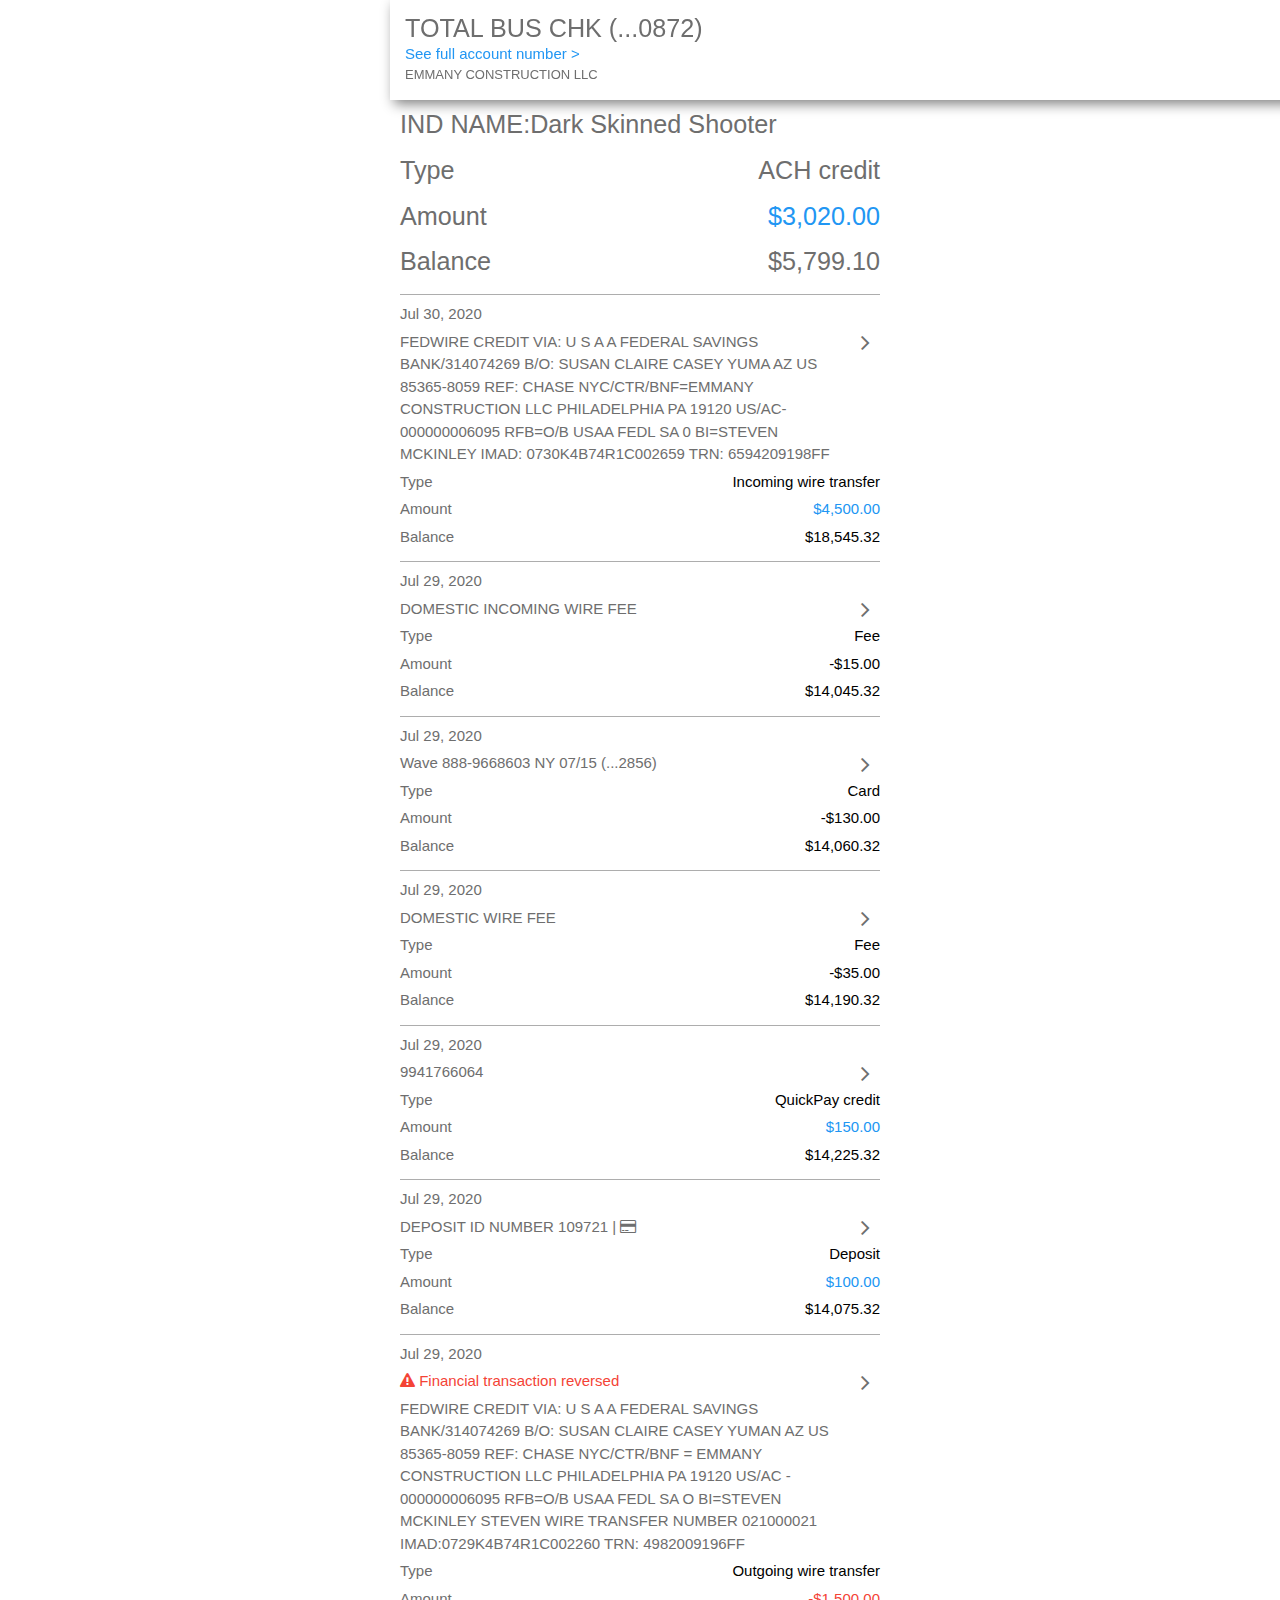
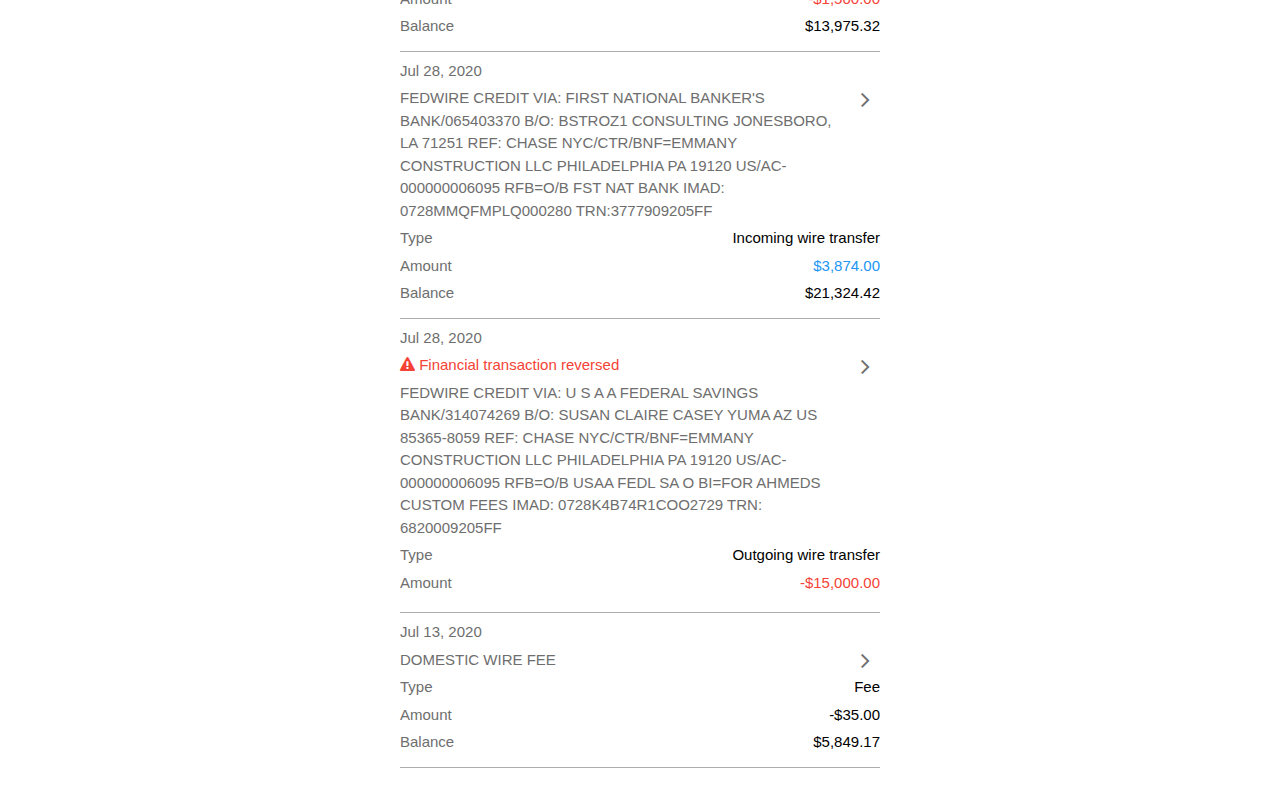
==== commit cccc4588: "Update index.html" ====
--- a/CHASE/index.html
+++ b/CHASE/index.html
@@ -59,7 +59,7 @@
                 <span class="flow-text">Balance</span>
               </div>
               <div class="col s6 right-align">
-                <span class="flow-text">$24,344.42</span>
+                <span class="flow-text">$5,799.10</span>
               </div>
             </div>
           </div>
@@ -97,7 +97,7 @@
               Balance
             </div>
             <div class="col s6 right-align BB">
-              $4,965.96
+              $18,545.32
             </div>
           </div>
         </li>
@@ -132,7 +132,7 @@
               Balance
             </div>
             <div class="col s6 right-align BB">
-              $4,820.96
+              $14,045.32
             </div>
           </div>
         </li>
@@ -166,7 +166,7 @@
               Balance
             </div>
             <div class="col s6 right-align BB">
-              $4,835.96
+              $14,060.32
             </div>
           </div>
         </li>
@@ -202,7 +202,7 @@
               Balance
             </div>
             <div class="col s6 right-align BB">
-              $465.96
+              $14,190.32
             </div>
           </div>
         </li>
@@ -236,7 +236,7 @@
               Balance
             </div>
             <div class="col s6 right-align BB">
-              $22,499.17
+              $14,225.32
             </div>
           </div>
         </li>
@@ -270,7 +270,7 @@
               Balance
             </div>
             <div class="col s6 right-align BB">
-              $20,849.17
+              $14,075.32
             </div>
           </div>
         </li>
@@ -311,7 +311,7 @@
               Balance
             </div>
             <div class="col s6 right-align BB">
-              $7,349.17
+              $13,975.32
             </div>
           </div>
         </li>
@@ -390,7 +390,7 @@
         </li>
 
 
-        
+
 
         <li>
           <i class="fa fa-angle-right ii"></i>
